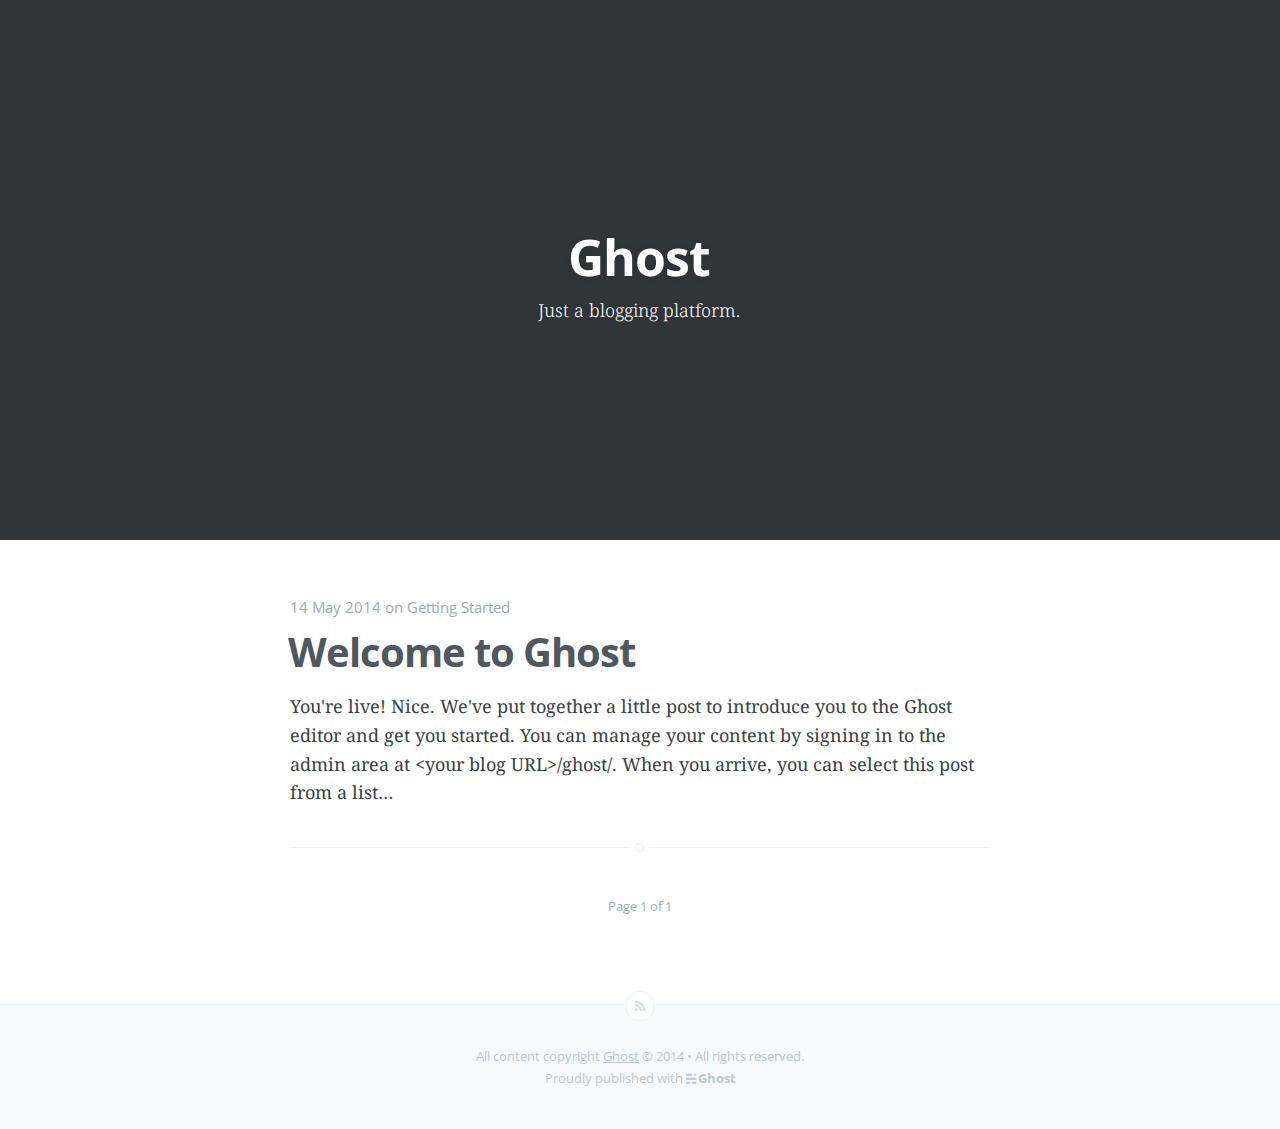
==== index.html @ 4baee0fc "Blog update at 2014-05-14 14:47:38" ====
<!DOCTYPE html>
<html>
<head>
    
    <meta charset="utf-8" />
    <meta http-equiv="X-UA-Compatible" content="IE=edge" />

    
    <title>Ghost</title>
    <meta name="description" content="Just a blogging platform." />

    <meta name="HandheldFriendly" content="True" />
    <meta name="viewport" content="width=device-width, initial-scale=1.0" />

    <link rel="shortcut icon" href="favicon.ico">

    
    <link rel="stylesheet" type="text/css" href="assets/css/screen.css?v=93972094a9" />
    <link rel="stylesheet" type="text/css" href="http://fonts.googleapis.com/css?family=Noto+Serif:400,700,400italic|Open+Sans:700,400" />

    
    <meta name="generator" content="Ghost 0.4" />
<link rel="alternate" type="application/rss+xml" title="Ghost" href="rss/index.html">
<link rel="canonical" href="http://my-ghost-blog.com/" />
</head>
<body class="home-template">

    
    




<header class="site-head" >
    <div class="vertical">
        <div class="site-head-content inner">
            
            <h1 class="blog-title">Ghost</h1>
            <h2 class="blog-description">Just a blogging platform.</h2>
        </div>
    </div>
</header>


<main class="content" role="main">

    
    

    <article class="post tag-getting-started">
        <header class="post-header">
            <span class="post-meta"><time datetime="2014-05-14">14 May 2014</time> on <a href="tag/getting-started/index.html">Getting Started</a></span>
            <h2 class="post-title"><a href="welcome-to-ghost/index.html">Welcome to Ghost</a></h2>

        </header>
        <section class="post-excerpt">
            <p>You're live! Nice. We've put together a little post to introduce you to the Ghost editor and get you started. You can manage your content by signing in to the admin area at &lt;your blog URL&gt;/ghost/. When you arrive, you can select this post from a list&hellip;</p>
        </section>
    </article>

    

    
    <nav class="pagination" role="navigation">
    
    <span class="page-number">Page 1 of 1</span>
    
</nav>

</main>

    <footer class="site-footer">
        <a class="subscribe icon-feed" href="http://my-ghost-blog.com/rss/"><span class="tooltip">Subscribe!</span></a>
        <div class="inner">
             <section class="copyright">All content copyright <a href="http://my-ghost-blog.com/">Ghost</a> &copy; 2014 &bull; All rights reserved.</section>
             <section class="poweredby">Proudly published with <a class="icon-ghost" href="https://ghost.org">Ghost</a></section>
        </div>
    </footer>

    
    <script src="public/jquery.js?v=93972094a9"></script>

    
    <script type="text/javascript" src="assets/js/jquery.fitvids.js?v=93972094a9"></script>
    <script type="text/javascript" src="assets/js/index.js?v=93972094a9"></script>

</body>
</html>
---- assets/css/screen.css ----
/* ==========================================================================
   Table of Contents
   ========================================================================== */

/*

    0.  Normalize
    1.  Icons
    2.  General
    3.  Utilities
    4.  General
    5.  Single Post
    6.  Tag Archive
    7.  Third Party Elements
    8.  Pagination
    9.  Footer
    10.  Media Queries (Tablet)
    11. Media Queries (Mobile)

 */

/* ==========================================================================
   0. Normalize.css v2.1.3 | MIT License | git.io/normalize | (minified)
   ========================================================================== */

article, aside, details,
figcaption, figure,
footer, header, hgroup,
main, nav, section,
summary { display: block; }
audio, canvas, video { display: inline-block; }
audio:not([controls]) { display: none; height: 0; }
[hidden], template { display: none; }
html {
   font-family: sans-serif;
   -ms-text-size-adjust: 100%;
   -webkit-text-size-adjust: 100%;
}
body { margin: 0; }
a { background: transparent; }
a:focus { outline: thin dotted; }
a:active, a:hover { outline: 0; }
h1 { font-size: 2em; margin: 0.67em 0; }
abbr[title] { border-bottom: 1px dotted; }
b, strong { font-weight: bold; }
dfn { font-style: italic; }
hr {
   -moz-box-sizing: content-box;
   box-sizing: content-box;
   height: 0;
}
mark { background: #ff0; color: #000; }
code, kbd, pre,
samp { font-family: monospace, serif; font-size: 1em; }
pre { white-space: pre-wrap; }
q { quotes: "\201C" "\201D" "\2018" "\2019"; }
small { font-size: 80%; }
sub, sup {
   font-size: 75%;
   line-height: 0;
   position: relative;
   vertical-align: baseline;
}
sup { top: -0.5em; }
sub { bottom: -0.25em; }
img { border: 0; }
svg:not(:root) { overflow: hidden; }
figure { margin: 0; }
fieldset {
   border: 1px solid #c0c0c0;
   margin: 0 2px;
   padding: 0.35em 0.625em 0.75em;
}
legend { border: 0; padding: 0; }
button, input, select,
textarea { font-family: inherit; font-size: 100%; margin: 0; }
button, input { line-height: normal; }
button, select { text-transform: none; }
button, html input[type="button"],
input[type="reset"], input[type="submit"] {
   -webkit-appearance: button;
   cursor: pointer;
}
button[disabled], html input[disabled] { cursor: default; }
input[type="checkbox"],
input[type="radio"] { box-sizing: border-box; padding: 0; }
input[type="search"] {
   -webkit-appearance: textfield;
   -moz-box-sizing: content-box;
   -webkit-box-sizing: content-box;
   box-sizing: content-box;
}
input[type="search"]::-webkit-search-cancel-button,
input[type="search"]::-webkit-search-decoration { -webkit-appearance: none; }
button::-moz-focus-inner,
input::-moz-focus-inner { border: 0; padding: 0; }
textarea { overflow: auto; vertical-align: top; }
table { border-collapse: collapse; border-spacing: 0; }


/* ==========================================================================
   1. Icons - Sets up the icon font and respective classes
   ========================================================================== */

/* Import the font file with the icons in it */
@font-face {
    font-family: 'icons';
    src:url('http://127.0.0.1:2368/assets/fonts/icons.eot');
    src:url('../fonts/icons.eot') format('embedded-opentype'),
        url('../fonts/icons.woff') format('woff'),
        url('../fonts/icons.ttf') format('truetype'),
        url('../fonts/icons.svg') format('svg');
    font-weight: normal;
    font-style: normal;
}

/* Apply these base styles to all icons */
.icon-ghost:before,
.icon-feed:before,
.icon-twitter:before,
.icon-google-plus:before,
.icon-facebook:before {
    font-family: 'icons';
    speak: none;
    font-style: normal;
    font-weight: normal;
    font-variant: normal;
    text-transform: none;
    line-height: 1;
    text-decoration: none;
    -webkit-font-smoothing: antialiased;
    -moz-osx-font-smoothing: grayscale;
}

/* Each icon is created by inserting the corret character into the
   content of the :before pseudo element. Like a boss. */
.icon-ghost:before {
    content: "\e000";
}
.icon-feed:before {
    content: "\e001";
}
.icon-twitter:before {
    content: "\e002";
    font-size: 1.1em;
}
.icon-google-plus:before {
    content: "\e003";
}
.icon-facebook:before {
    content: "\e004";
}


/* ==========================================================================
   2. General - Setting up some base styles
   ========================================================================== */

html {
    height: 100%;
    max-height: 100%;
    font-size: 62.5%;
}

body {
    height: 100%;
    max-height: 100%;
    font-family: 'Noto Serif', serif;
    font-size: 2.0rem;
    line-height: 1.6em;
    color: #3A4145;
}

::-moz-selection {
    color: #222;
    background: #D6EDFF;
    text-shadow: none;
}

::selection {
    color: #222;
    background: #D6EDFF;
    text-shadow: none;
}

h1, h2, h3,
h4, h5, h6 {
    text-rendering: optimizeLegibility;
    line-height: 1;
    margin-top: 0;
    font-family: 'Open Sans', sans-serif;
}

h1 {
    font-size: 5rem;
    line-height: 1.2em;
    letter-spacing: -2px;
    text-indent: -3px;
}

h2 {
    font-size: 4rem;
    line-height: 1.2em;
    letter-spacing: -1px;
    text-indent: -2px;
}

h3 {
    font-size: 3.5rem;
}

h4 {
    font-size: 3rem;
}

h5 {
    font-size: 2.5rem;
}

h6 {
    font-size: 2rem;
}

a {
    color: #4a4a4a;
    transition: color ease 0.3s;
}

a:hover {
    color: #57A3E8;
}

h1 a, h2 a, h3 a,
h4 a, h5 a, h6 a {
    color: #50585D;
}


p, ul, ol, dl {
    margin: 1.6em 0;
}

ol ol, ul ul,
ul ol, ol ul {
    margin: 0.4em 0;
}

dl dt {
    float: left;
    width: 180px;
    overflow: hidden;
    clear: left;
    text-align: right;
    text-overflow: ellipsis;
    white-space: nowrap;
    font-weight: bold;
    margin-bottom: 1em
}

dl dd {
    margin-left: 200px;
    margin-bottom: 1em
}

hr {
    display: block;
    height: 1px;
    border: 0;
    border-top: 1px solid #efefef;
    margin: 3.2em 0;
    padding: 0;
}

blockquote {
    -moz-box-sizing: border-box;
    box-sizing: border-box;
    margin: 1.6em 0 1.6em -2.2em;
    padding: 0 0 0 1.6em;
    border-left: #4a4a4a 0.4em solid;
}

blockquote p {
    margin: 0.8em 0;
    font-style: italic;
}

blockquote small {
    display: inline-block;
    margin: 0.8em 0 0.8em 1.5em;
    font-size:0.9em;
    color: #ccc;
}

blockquote small:before { content: '\2014 \00A0'; }

blockquote cite {
    font-weight:bold;
}

blockquote cite a { font-weight: normal; }

mark {
    background-color: #ffc336;
}

code, tt {
    padding: 1px 3px;
    font-family: Inconsolata, monospace, sans-serif;
    font-size: 0.85em;
    white-space: pre-wrap;
    border: 1px solid #E3EDF3;
    background: #F7FAFB;
    border-radius: 2px;
}

pre {
    -moz-box-sizing: border-box;
    box-sizing: border-box;
    margin: 1.6em 0;
    border: 1px solid #E3EDF3;
    width: 100%;
    padding: 10px;
    font-family: Inconsolata, monospace, sans-serif;
    font-size: 0.9em;
    white-space: pre;
    overflow: auto;
    background: #F7FAFB;
    border-radius: 3px;
}

pre code, tt {
    font-size: inherit;
    white-space: -moz-pre-wrap;
    white-space: pre-wrap;
    background: transparent;
    border: none;
    padding: 0;
}

kbd {
    display: inline-block;
    margin-bottom: 0.4em;
    padding: 1px 8px;
    border: #ccc 1px solid;
    color: #666;
    text-shadow: #fff 0 1px 0;
    font-size: 0.9em;
    font-weight: bold;
    background: #f4f4f4;
    border-radius: 4px;
    box-shadow:
        0 1px 0 rgba(0, 0, 0, 0.2),
        0 1px 0 0 #fff inset;
}

table {
    -moz-box-sizing: border-box;
    box-sizing: border-box;
    margin: 1.6em 0;
    width:100%;
    max-width: 100%;
    background-color: transparent;
}

table th,
table td {
    padding: 8px;
    line-height: 20px;
    text-align: left;
    vertical-align: top;
    border-top: 1px solid #efefef;
}

table th { color: #000; }

table caption + thead tr:first-child th,
table caption + thead tr:first-child td,
table colgroup + thead tr:first-child th,
table colgroup + thead tr:first-child td,
table thead:first-child tr:first-child th,
table thead:first-child tr:first-child td {
    border-top: 0;
}

table tbody + tbody { border-top: 2px solid #efefef; }

table table table { background-color: #fff; }

table tbody > tr:nth-child(odd) > td,
table tbody > tr:nth-child(odd) > th {
    background-color: #f6f6f6;
}

table.plain tbody > tr:nth-child(odd) > td,
table.plain tbody > tr:nth-child(odd) > th {
   background: transparent;
}

iframe, .fluid-width-video-wrapper {
    display: block;
    margin: 1.6em 0;
}

/* When a video is inside the fitvids wrapper, drop the
margin on the iframe, cause it breaks stuff. */
.fluid-width-video-wrapper iframe {
    margin: 0;
}


/* ==========================================================================
   3. Utilities - These things get used a lot
   ========================================================================== */

/* Clears shit */
.clearfix:before,
.clearfix:after {
    content: " ";
    display: table;
}
.clearfix:after { clear: both; }
.clearfix { *zoom: 1; }

/* Hides shit */
.hidden {
    text-indent: -9999px;
    visibility: hidden;
    display: none;
}

/* Creates a responsive wrapper that makes our content scale nicely */
.inner {
    position: relative;
    width: 80%;
    max-width: 700px;
    margin: 0 auto;
}

/* Centres vertically yo. (IE8+) */
.vertical {
    display: table-cell;
    vertical-align: middle;
}


/* ==========================================================================
   4. General - The main styles for the the theme
   ========================================================================== */

/* Big cover image on the home page */
.site-head {
    position: relative;
    display: table;
    width: 100%;
    height: 60%;
    margin-bottom: 5rem;
    text-align: center;
    color: #fff;
    background: #303538 no-repeat center center;
    background-size: cover;
}

.blog-logo {
    text-decoration: none;
}

/* Yo-logo. Yolo-go. Upload one in ghost/settings/ */
.blog-logo img {
    display: block;
    max-height: 100px;
    width: auto;
    margin: 0 auto;
    line-height: 0;
}

/* The details of your blog. Defined in ghost/settings/ */
.blog-title {
    margin: 10px 0 10px 0;
    font-size: 5rem;
    letter-spacing: -1px;
    font-weight: bold;
    font-family: 'Open Sans', sans-serif;
    text-shadow: 0 1px 6px rgba(0,0,0,0.1);
}

.blog-description {
    margin: 0;
    font-size: 1.8rem;
    line-height: 1.5em;
    font-weight: 300;
    font-family: 'Noto Serif', serif;
    letter-spacing: 0;
    text-shadow: 0 1px 3px rgba(0,0,0,0.15);
}

/* Every post, on every page, gets this style on its <article> tag */
.post {
    position: relative;
    width:80%;
    max-width: 700px;
    margin: 4rem auto;
    padding-bottom: 4rem;
    border-bottom: #EBF2F6 1px solid;
    word-break: break-word;
    hyphens: auto;
}

/* Add a little circle in the middle of the border-bottom on our .post
   just for the lolz and stylepoints. */
.post:after {
    display: block;
    content: "";
    width: 7px;
    height: 7px;
    border: #E7EEF2 1px solid;
    position: absolute;
    bottom: -5px;
    left: 50%;
    margin-left: -5px;
    background: #fff;
    -webkit-border-radius: 100%;
    -moz-border-radius: 100%;
    border-radius: 100%;
    box-shadow: #fff 0 0 0 5px;
}

.post-title {
    margin:0;
}

.post-title a {
    text-decoration: none;
}

.post-excerpt p {
    margin: 1.6rem 0 0 0;
    font-size: 0.9em;
    line-height: 1.6em;
}

.post-meta {
    display: inline-block;
    margin: 0 0 5px 0;
    font-family: 'Open Sans', sans-serif;
    font-size: 1.5rem;
    color: #9EABB3;
}

.post-meta a {
    color: #9EABB3;
    text-decoration: none;
}

.post-meta a:hover {
    text-decoration: underline;
}

.user-meta {
    position: relative;
    padding: 0.3rem 40px 0 100px;
    min-height: 77px;
}

.user-image {
    position: absolute;
    top: 0;
    left: 0;
}

.user-name {
    display: block;
    font-weight: bold;
}

.user-bio {
    display: block;
    max-width: 440px;
    font-size: 1.4rem;
    line-height: 1.5em;
}

.publish-meta {
    position: absolute;
    top: 0;
    right: 0;
    padding: 4.3rem 0 4rem 0;
    text-align: right;
}

.publish-heading {
    display: block;
    font-weight: bold;
}

.publish-date {
    display: block;
    font-size: 1.4rem;
    line-height: 1.5em;
}

/* ==========================================================================
   5. Single Post - When you click on an individual post
   ========================================================================== */

/* Stop .full-img from creating horizontal scroll - slight hack due to
   imperfections with browser width % calculations and rounding */
.post-template .content {
    overflow: hidden;
}

/* Tweak the .post wrapper style */
.post-template .post {
    margin-top: 0;
    border-bottom: none;
    padding-bottom: 0;
}

/* Kill that stylish little circle that was on the border, too */
.post-template .post:after {
    display: none;
}

/* Insert some mad padding up in the header for better spacing */
.post-template .post-header {
    padding: 60px 0;
    text-align: center;
}

.post-template .blog-title {
    display: inline-block;
    padding: 2.5rem 0;
}

/* Keep images centred and within the bounds of the post-width */
.post-content img {
    display: block;
    max-width: 100%;
    height: auto;
    margin: 0 auto;
    padding: 0.6em 0;
}

/* Break out larger images to be wider than the main text column
   the class is applied with jQuery */
.post-content .full-img {
    width: 126%;
    max-width: none;
    margin: 0 -13%;
}

/* The author credit area after the post */
.post-footer {
    position: relative;
    margin: 4rem 0 0 0;
    padding: 4rem 0 0 0;
    border-top: #EBF2F6 1px solid;
}

.post-footer h4 {
    font-size: 1.8rem;
    margin: 0;
}

.post-footer p {
    margin: 1rem 0;
    font-size: 1.4rem;
    line-height: 1.6em;
}

/* list of author links - location / url */
.author-meta {
    padding: 0;
    margin: 0;
    list-style: none;
    font-size: 1.4rem;
    line-height: 1;
    font-style: italic;
    color: #9EABB3;
}

.author-meta li {
    float: left;
    margin-left: 10px; /* space to the left of the bullet */
}

/* bullet divider */
.author-meta li:before {
    content: "•";
    display: inline-block;
    margin-right: 10px; /* space to the right of the bullet */
    color: #BBC7CC;
}

/* disable the bullet divider for the first item in the list */
.author-meta li:first-child { margin-left: 0; }
.author-meta li:first-child:before { display: none; }

.author-meta a {
    color: #9EABB3;
}
.author-meta a:hover {
    color: #57A3E8;
}

/* Create some space to the right for the share links */
.post-footer .author {
    margin-right: 180px;
}

/* Drop the share links in the space to the right.
   Doing it like this means it's easier for the author bio
   to be flexible at smaller screen sizes while the share
   links remain at a fixed width the whole time */
.post-footer .share {
    position: absolute;
    top: 4rem;
    right: 0;
    width: 140px;
}

.post-footer .share a {
    font-size: 1.8rem;
    display: inline-block;
    margin: 1rem 1.6rem 1.6rem 0;
    color: #BBC7CC;
    text-decoration: none;
}

.post-footer .share a:hover {
    color: #50585D;
}


/* ==========================================================================
   6. Tag archive
   ========================================================================== */

.archive-template .site-head {
    height: auto;
    padding-bottom: 5rem;
}

.archive-template .site-head a {
    color: #fff;
}

.archive-template .blog-logo {
    display: block;
    margin-top: 5rem;
}

.tag-archive-header {
    padding: 20px 0;
    text-align: center;
    max-width: 700px;
    margin: 4rem auto;
    border-bottom: 1px solid #EBF2F6;
    position: relative;
}

.tag-archive-header:after {
    display: block;
    content: "";
    width: 7px;
    height: 7px;
    border: #E7EEF2 1px solid;
    position: absolute;
    bottom: -5px;
    left: 50%;
    margin-left: -5px;
    background: #fff;
    -webkit-border-radius: 100%;
    -moz-border-radius: 100%;
    border-radius: 100%;
    box-shadow: #fff 0 0 0 5px;
}

.archive-template .blog-title {
    display: inline-block;
    padding: 2.5rem 0;
}

/* ==========================================================================
   7. Third Party Elements - Embeds from other services
   ========================================================================== */

/* Github */

.gist table {
    margin: 0;
    font-size: 1.4rem;
}

.gist .line-number {
    min-width: 25px;
    font-size: 1.1rem;
}


/* ==========================================================================
   8. Pagination - Tools to let you flick between pages
   ========================================================================== */

/* The main wrapper for our pagination links */
.pagination {
    position: relative;
    width: 80%;
    max-width: 700px;
    margin: 4rem auto;
    font-family: 'Open Sans', sans-serif;
    font-size: 1.3rem;
    color: #9EABB3;
    text-align: center;
}

.pagination a {
    color: #9EABB3;
}

/* Push the previous/next links out to the left/right */
.older-posts,
.newer-posts {
    position: absolute;
    display: inline-block;
    padding: 0 15px;
    border: #EBF2F6 2px solid;
    text-decoration: none;
    border-radius: 30px;
    transition: border ease 0.3s;
}

.older-posts {
    right: 0;
}

.page-number {
    display: inline-block;
    padding: 2px 0;
}

.newer-posts {
    left: 0;
}

.older-posts:hover,
.newer-posts:hover {
    border-color: #9EABB3;
}


/* ==========================================================================
   9. Footer - The bottom of every page
   ========================================================================== */

.site-footer {
    position: relative;
    margin: 8rem 0 0 0;
    padding: 4rem 0;
    border-top: #EBF2F6 1px solid;
    font-family: 'Open Sans', sans-serif;
    font-size: 1.3rem;
    line-height: 1.7em;
    color: #BBC7CC;
    text-align: center;
    background: #F7FAFB;
}

.site-footer a {
    color: #BBC7CC;
    text-decoration: underline;
}

.site-footer a:hover {
    color: #50585D;
}

.poweredby .icon-ghost {
    font-weight: 700;
    text-decoration: none;
}

.poweredby .icon-ghost:hover {
    text-decoration: none;
}

.poweredby .icon-ghost:before {
    font-size: 1rem;
    margin-right: 0.2em;
}

/* The subscribe icon on the footer */
.subscribe {
    width: 28px;
    height: 28px;
    position: absolute;
    top: -14px;
    left: 50%;
    margin-left: -15px;
    border: #EBF2F6 1px solid;
    text-align: center;
    line-height: 2.4rem;
    border-radius: 50px;
    background: #fff;
    transition: box-shadow 0.5s;
}

/* The RSS icon, inserted via icon font */
.subscribe:before {
    color: #D2DEE3;
    font-size: 10px;
    position: absolute;
    top: 9px;
    left: 9px;
    font-weight: bold;
    transition: color 0.5s ease;
}

/* Add a box shadow to on hover */
.subscribe:hover {
    box-shadow: rgba(0,0,0,0.05) 0 0 0 3px;
    transition: box-shadow 0.25s;
}

.subscribe:hover:before {
    color: #50585D;
}

/* CSS tooltip saying "Subscribe!" - initially hidden */
.tooltip {
    opacity:0;
    display: inline-block;
    padding: 4px 8px 5px 8px;
    position:absolute;
    top: -23px;
    left: -21px;
    color: rgba(255,255,255,0.9);
    font-size: 1.1rem;
    line-height: 1em;
    text-align: center;
    background: #50585D;
    border-radius:20px;
    box-shadow: 0 1px 4px rgba(0,0,0,0.1);
    transition: opacity 0.3s ease, top 0.3s ease;
}

/* The little chiclet arrow under the tooltip, pointing down */
.tooltip:after {
    content:"";
    border-width:5px 5px 0 5px;
    border-style:solid;
    border-color: #50585D transparent;
    display:block;
    position:absolute;
    bottom:-4px;
    left:50%;
    margin-left:-5px;
    z-index: 220;
    width:0;
}

/* On hover, show the tooltip! */
.subscribe:hover .tooltip {
    opacity: 1;
    top: -33px;
}


/* ==========================================================================
   10. Media Queries - Smaller than 900px
   ========================================================================== */

@media only screen and (max-width: 900px) {

    blockquote {
        margin-left: 0;
    }

    .site-head {
        -webkit-box-sizing: border-box;
        -moz-box-sizing: border-box;
        box-sizing: border-box;
        height: auto;
        min-height: 240px;
        padding: 15% 0;
    }

    .blog-title {
        font-size: 4rem;
        letter-spacing: -1px;
    }

    .blog-description {
        font-size: 1.7rem;
        line-height: 1.5em;
    }

    .post {
        font-size: 0.9em;
        line-height: 1.6em;
    }

    .post-template .post {
        padding-bottom: 1rem;
    }

    .post-template .post-header {
        padding: 40px 0;
    }

    h1 {
        font-size: 4.8rem;
        text-indent: -2px;
    }

    h2 {
        font-size: 3.8rem;
    }

    h3 {
        font-size: 3.3rem;
    }

    h4 {
        font-size: 2.8rem;
    }

}

/* ==========================================================================
   11. Media Queries - Smaller than 500px
   ========================================================================== */


@media only screen and (max-width: 500px) {

    .blog-logo img {
        max-height: 80px;
    }

    .inner,
    .pagination {
        width: auto;
        margin-left: 16px;
        margin-right: 16px;
    }

    .post {
        width:auto;
        margin-left: 16px;
        margin-right: 16px;
        font-size: 0.8em;
        line-height: 1.6em;
    }

    .site-head {
        padding: 10% 0;
    }

    .blog-title {
        font-size: 3rem;
    }

    .blog-description {
        font-size: 1.5rem;
    }


    h1, h2 {
        font-size: 3rem;
        line-height: 1.1em;
        letter-spacing: -1px;
    }

    h3 {
        font-size: 2.8rem;
    }

    h4 {
        font-size: 2.3rem;
    }

    .post-template .post {
        padding-bottom: 0;
    }

    .post-template .post-header {
        padding: 30px 0;
    }

    .post-content img {
        padding: 0;
    }

    .post-content .full-img {
        width: auto;
        width: calc(100% + 32px); /* expand with to image + margins */
        margin: 0 -16px; /* get rid of margins */
        min-width: 0;
        max-width: 112%; /* fallback when calc doesn't work */
    }

    .post-meta {
        font-size: 1.3rem;
    }

    .post-footer {
        padding: 4rem 0;
        text-align: center;
    }

    .post-footer .author {
        margin: 0 0 2rem 0;
        padding: 0 0 1.6rem 0;
        border-bottom: #EBF2F6 1px dashed;
    }

    .post-footer .share {
        position: static;
        width: auto;
    }

    .post-footer .share a {
        margin: 1.4rem 0.8rem 0 0.8rem;
    }

    .older-posts,
    .newer-posts {
        position: static;
        margin: 10px 0;
    }

    .page-number {
        display: block;
    }

    .site-footer {
        margin-top: 6rem;
        font-size: 1.1rem;
    }

}

/* ==========================================================================
   End of file. Media queries should be the last thing here. Do not add stuff
   below this point, or it will probably fuck everything up.
   ========================================================================== */
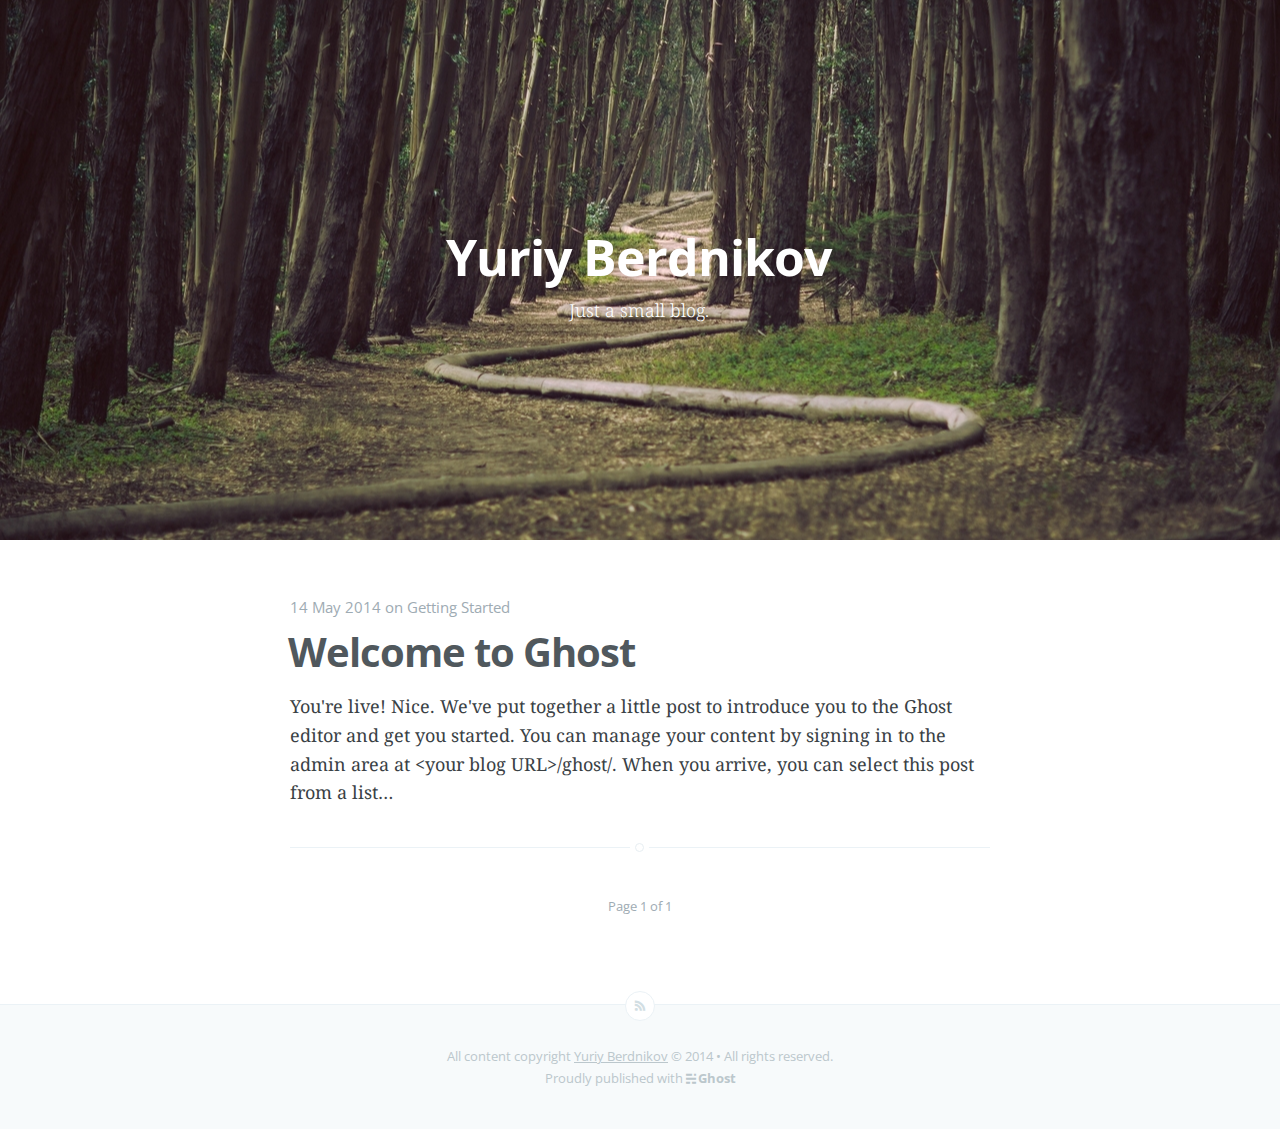
==== commit ea220590: "Blog update at 2014-05-15 09:13:39" ====
--- a/index.html
+++ b/index.html
@@ -6,8 +6,8 @@
     <meta http-equiv="X-UA-Compatible" content="IE=edge" />
 
     
-    <title>Ghost</title>
-    <meta name="description" content="Just a blogging platform." />
+    <title>Yuriy Berdnikov</title>
+    <meta name="description" content="Just a small blog." />
 
     <meta name="HandheldFriendly" content="True" />
     <meta name="viewport" content="width=device-width, initial-scale=1.0" />
@@ -15,13 +15,13 @@
     <link rel="shortcut icon" href="favicon.ico">
 
     
-    <link rel="stylesheet" type="text/css" href="assets/css/screen.css?v=93972094a9" />
+    <link rel="stylesheet" type="text/css" href="assets/css/screen.css?v=a555250585" />
     <link rel="stylesheet" type="text/css" href="http://fonts.googleapis.com/css?family=Noto+Serif:400,700,400italic|Open+Sans:700,400" />
 
     
     <meta name="generator" content="Ghost 0.4" />
-<link rel="alternate" type="application/rss+xml" title="Ghost" href="rss/index.html">
-<link rel="canonical" href="http://my-ghost-blog.com/" />
+<link rel="alternate" type="application/rss+xml" title="Yuriy Berdnikov" href="rss/index.html">
+<link rel="canonical" href="http://yberdnikov.github.io/" />
 </head>
 <body class="home-template">
 
@@ -31,12 +31,12 @@
 
 
 
-<header class="site-head" >
+<header class="site-head" style="background-image: url(content/images/2014/May/tumblr_mxrv8vRMbA1st5lhmo1_1280.jpg)">
     <div class="vertical">
         <div class="site-head-content inner">
             
-            <h1 class="blog-title">Ghost</h1>
-            <h2 class="blog-description">Just a blogging platform.</h2>
+            <h1 class="blog-title">Yuriy Berdnikov</h1>
+            <h2 class="blog-description">Just a small blog.</h2>
         </div>
     </div>
 </header>
@@ -70,19 +70,19 @@
 </main>
 
     <footer class="site-footer">
-        <a class="subscribe icon-feed" href="http://my-ghost-blog.com/rss/"><span class="tooltip">Subscribe!</span></a>
+        <a class="subscribe icon-feed" href="http://yberdnikov.github.io/rss/"><span class="tooltip">Subscribe!</span></a>
         <div class="inner">
-             <section class="copyright">All content copyright <a href="http://my-ghost-blog.com/">Ghost</a> &copy; 2014 &bull; All rights reserved.</section>
+             <section class="copyright">All content copyright <a href="http://yberdnikov.github.io/">Yuriy Berdnikov</a> &copy; 2014 &bull; All rights reserved.</section>
              <section class="poweredby">Proudly published with <a class="icon-ghost" href="https://ghost.org">Ghost</a></section>
         </div>
     </footer>
 
     
-    <script src="public/jquery.js?v=93972094a9"></script>
+    <script src="public/jquery.js?v=a555250585"></script>
 
     
-    <script type="text/javascript" src="assets/js/jquery.fitvids.js?v=93972094a9"></script>
-    <script type="text/javascript" src="assets/js/index.js?v=93972094a9"></script>
+    <script type="text/javascript" src="assets/js/jquery.fitvids.js?v=a555250585"></script>
+    <script type="text/javascript" src="assets/js/index.js?v=a555250585"></script>
 
 </body>
 </html>
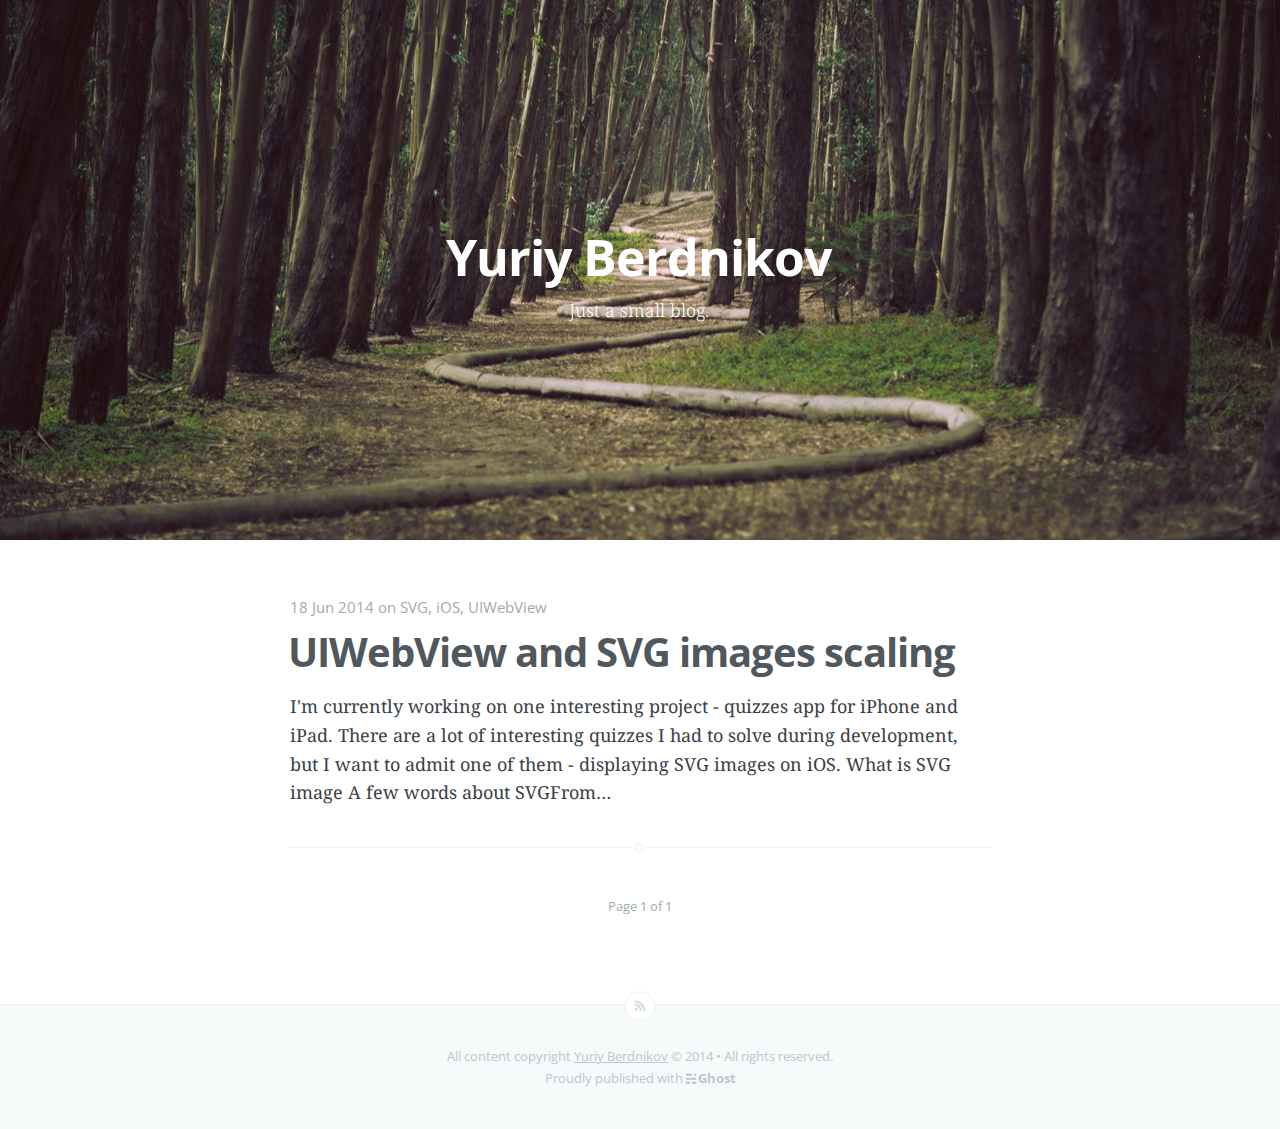
==== commit 7fdeabd4: "Blog update at 2014-06-19 06:09:37" ====
--- a/index.html
+++ b/index.html
@@ -15,7 +15,7 @@
     <link rel="shortcut icon" href="favicon.ico">
 
     
-    <link rel="stylesheet" type="text/css" href="assets/css/screen.css?v=a555250585" />
+    <link rel="stylesheet" type="text/css" href="assets/css/screen.css?v=f929b34f80" />
     <link rel="stylesheet" type="text/css" href="http://fonts.googleapis.com/css?family=Noto+Serif:400,700,400italic|Open+Sans:700,400" />
 
     
@@ -47,14 +47,14 @@
     
     
 
-    <article class="post tag-getting-started">
+    <article class="post tag-svg tag-ios tag-uiwebview">
         <header class="post-header">
-            <span class="post-meta"><time datetime="2014-05-14">14 May 2014</time> on <a href="tag/getting-started/index.html">Getting Started</a></span>
-            <h2 class="post-title"><a href="welcome-to-ghost/index.html">Welcome to Ghost</a></h2>
+            <span class="post-meta"><time datetime="2014-06-18">18 Jun 2014</time> on <a href="tag/svg/index.html">SVG</a>, <a href="tag/ios/index.html">iOS</a>, <a href="tag/uiwebview/index.html">UIWebView</a></span>
+            <h2 class="post-title"><a href="2014/06/18/uiwebview-and-svg-images-scaling/index.html">UIWebView and SVG images scaling</a></h2>
 
         </header>
         <section class="post-excerpt">
-            <p>You're live! Nice. We've put together a little post to introduce you to the Ghost editor and get you started. You can manage your content by signing in to the admin area at &lt;your blog URL&gt;/ghost/. When you arrive, you can select this post from a list&hellip;</p>
+            <p>I'm currently working on one interesting project - quizzes app for iPhone and iPad. There are a lot of interesting quizzes I had to solve during development, but I want to admit one of them - displaying SVG images on iOS. What is SVG image A few words about SVGFrom&hellip;</p>
         </section>
     </article>
 
@@ -78,11 +78,11 @@
     </footer>
 
     
-    <script src="public/jquery.js?v=a555250585"></script>
+    <script src="public/jquery.js?v=f929b34f80"></script>
 
     
-    <script type="text/javascript" src="assets/js/jquery.fitvids.js?v=a555250585"></script>
-    <script type="text/javascript" src="assets/js/index.js?v=a555250585"></script>
+    <script type="text/javascript" src="assets/js/jquery.fitvids.js?v=f929b34f80"></script>
+    <script type="text/javascript" src="assets/js/index.js?v=f929b34f80"></script>
 
 </body>
 </html>
